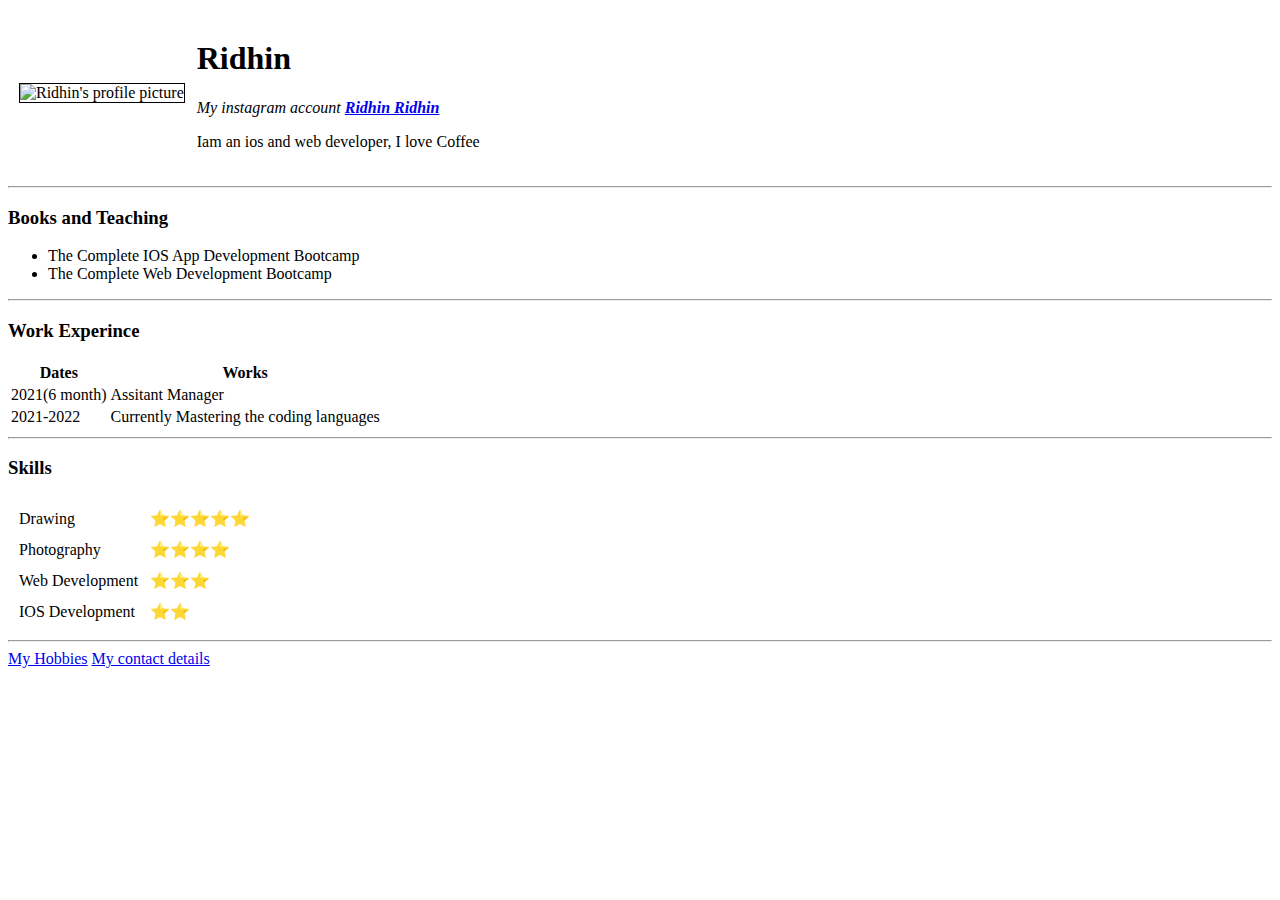
==== index.html @ 791aec98 "update index.html" ====
<!DOCTYPE html>
<html lang="en" dir="ltr">

<head>
  <meta charset="utf-8">
  <title>Ridhin's Personal Sites</title>
</head>

<body>
  <table cellspacing="10">
    <tr>
      <td> <img src="C:\Users\ridhin\Desktop\web development\images\ridhin.jpeg" width="200" heigth="50" border="1" alt="Ridhin's profile picture"></td>
      <td>
        <h1>Ridhin</h1>
        <p><em>My instagram account <strong> <a href="https://www.instagram.com/mr.t_h_a_l_l_i_p_o_l_i_/">Ridhin Ridhin</a></strong> </em></p>
        <p>Iam an ios and web developer, I love Coffee</p>
      </td>
    </tr>
  </table>
  <hr>
  <h3>Books and Teaching</h3>
  <ul>
    <li>The Complete IOS App Development Bootcamp</li>
    <li>The Complete Web Development Bootcamp</li>
  </ul>
  <hr>
  <h3>Work Experince</h3>
  <table>
    <thead>
      <tr>
        <th>Dates</th>
        <th>Works</th>
      </tr>
    </thead>
    <tbody>
      <tr>
        <td>2021(6 month)</td>
        <td>Assitant Manager</td>
      </tr>
      <tr>
        <td>2021-2022</td>
        <td>Currently Mastering the coding languages</td>
      </tr>
    </tbody>
  </table>
  <hr>
  <h3>Skills</h3>
  <table cellspacing="10">
    <tr>
      <td>Drawing</td>
      <td>⭐⭐⭐⭐⭐</td>
    </tr>
    <tr>
      <td>Photography</td>
      <td>⭐⭐⭐⭐</td>
    </tr>
    <tr>
      <td>Web Development</td>
      <td>⭐⭐⭐</td>
    </tr>
    <tr>
      <td>IOS Development</td>
      <td>⭐⭐</td>
    </tr>
  </table>
  <hr>
  <a href="hobbies.html">My Hobbies</a>
  <a href="contact.html">My contact details</a>
</body>

</html>
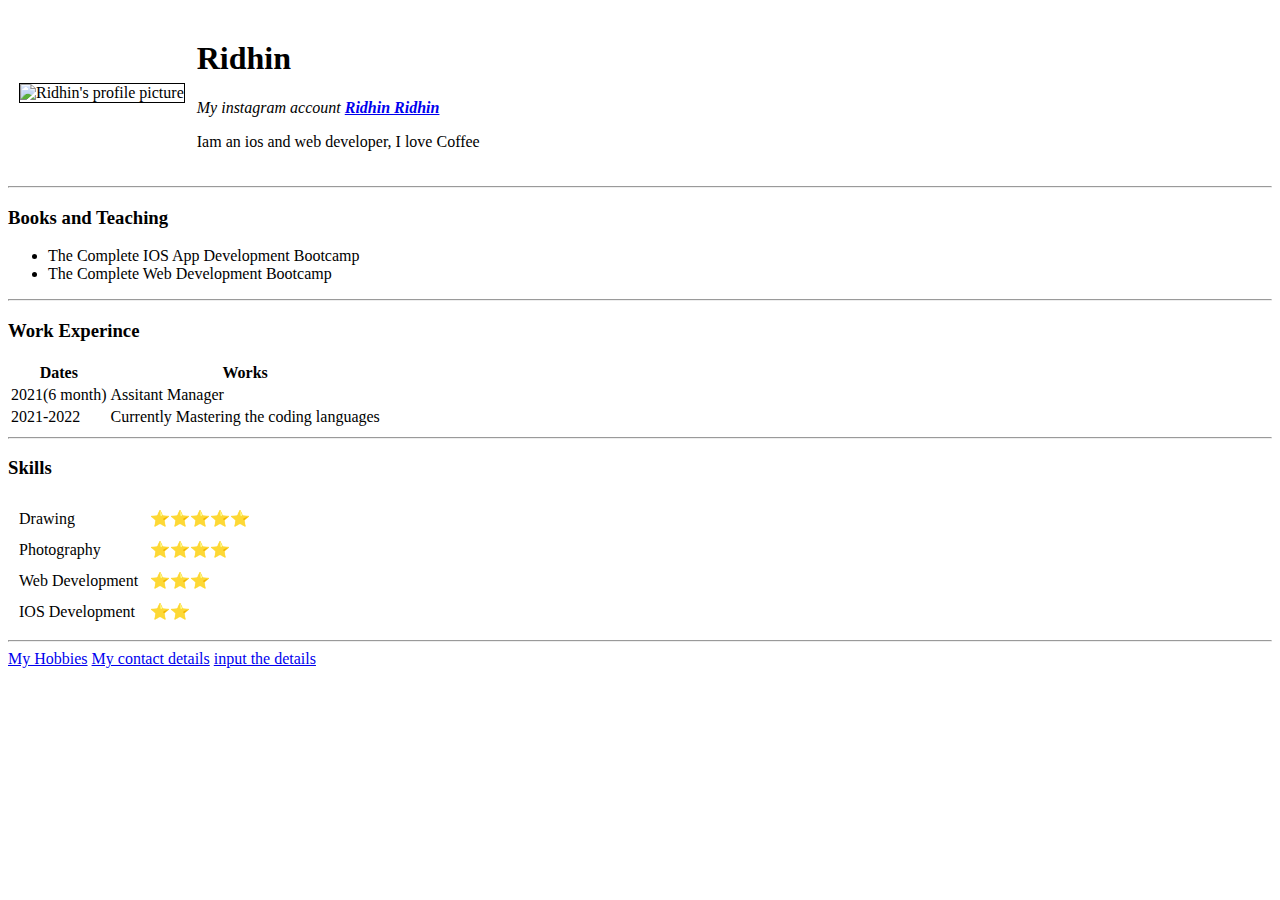
==== commit 0e16df30: "Add initial CV" ====
--- a/index.html
+++ b/index.html
@@ -66,6 +66,7 @@
   <hr>
   <a href="hobbies.html">My Hobbies</a>
   <a href="contact.html">My contact details</a>
+  <a href="inputs.html">input the details</a>
 </body>
 
 </html>
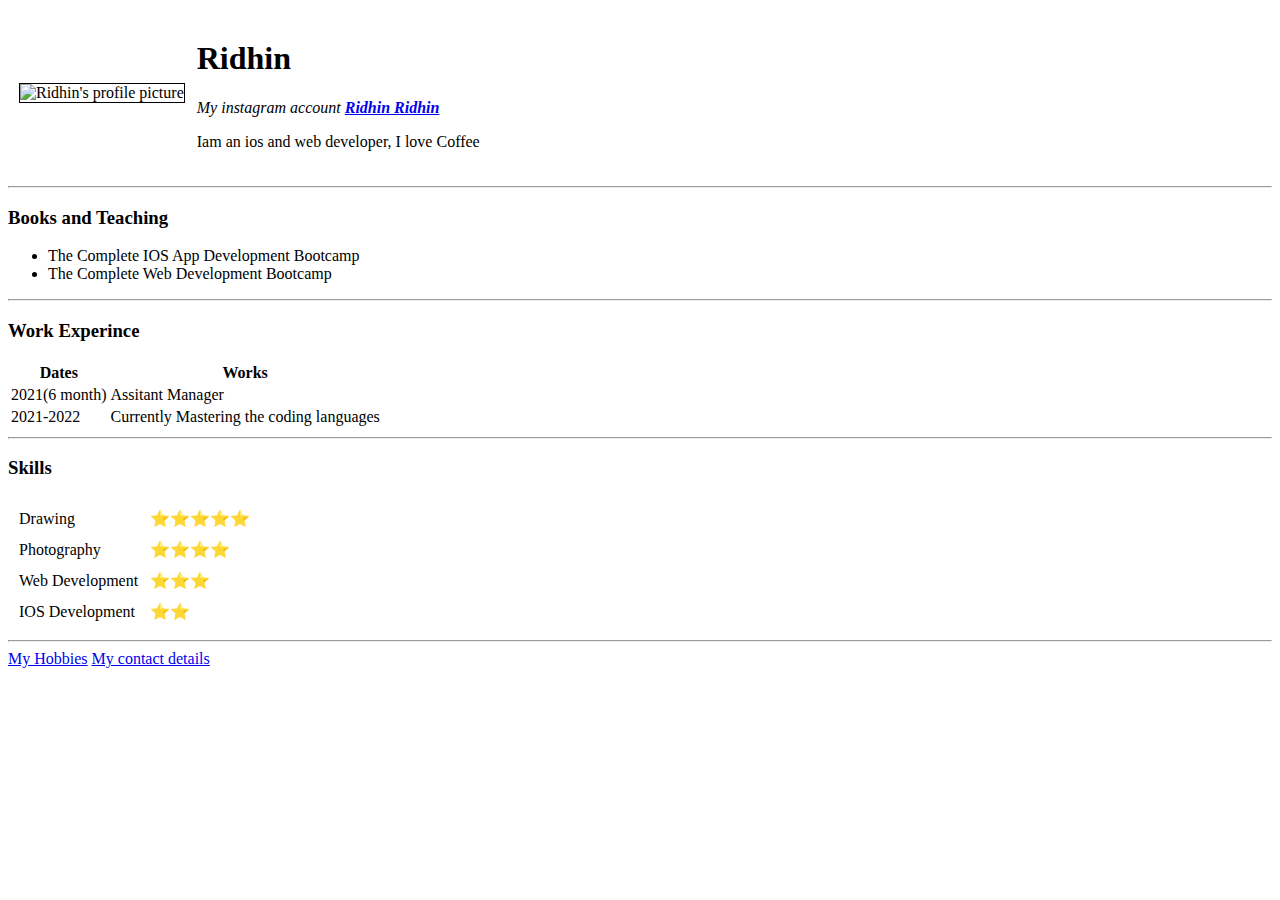
==== commit 6b0a3294: "Add to initial CV" ====
--- a/index.html
+++ b/index.html
@@ -9,7 +9,7 @@
 <body>
   <table cellspacing="10">
     <tr>
-      <td> <img src="C:\Users\ridhin\Desktop\web development\images\ridhin.jpeg" width="200" heigth="50" border="1" alt="Ridhin's profile picture"></td>
+      <td> <img src="C:\Users\ridhin\Desktop\web development\new project\HTML-personl Site\images" width="200" heigth="50" border="1" alt="Ridhin's profile picture"></td>
       <td>
         <h1>Ridhin</h1>
         <p><em>My instagram account <strong> <a href="https://www.instagram.com/mr.t_h_a_l_l_i_p_o_l_i_/">Ridhin Ridhin</a></strong> </em></p>
@@ -65,8 +65,8 @@
   </table>
   <hr>
   <a href="hobbies.html">My Hobbies</a>
-  <a href="contact.html">My contact details</a>
-  <a href="inputs.html">input the details</a>
+  <a href="My contact.html">My contact details</a>
+
 </body>
 
 </html>
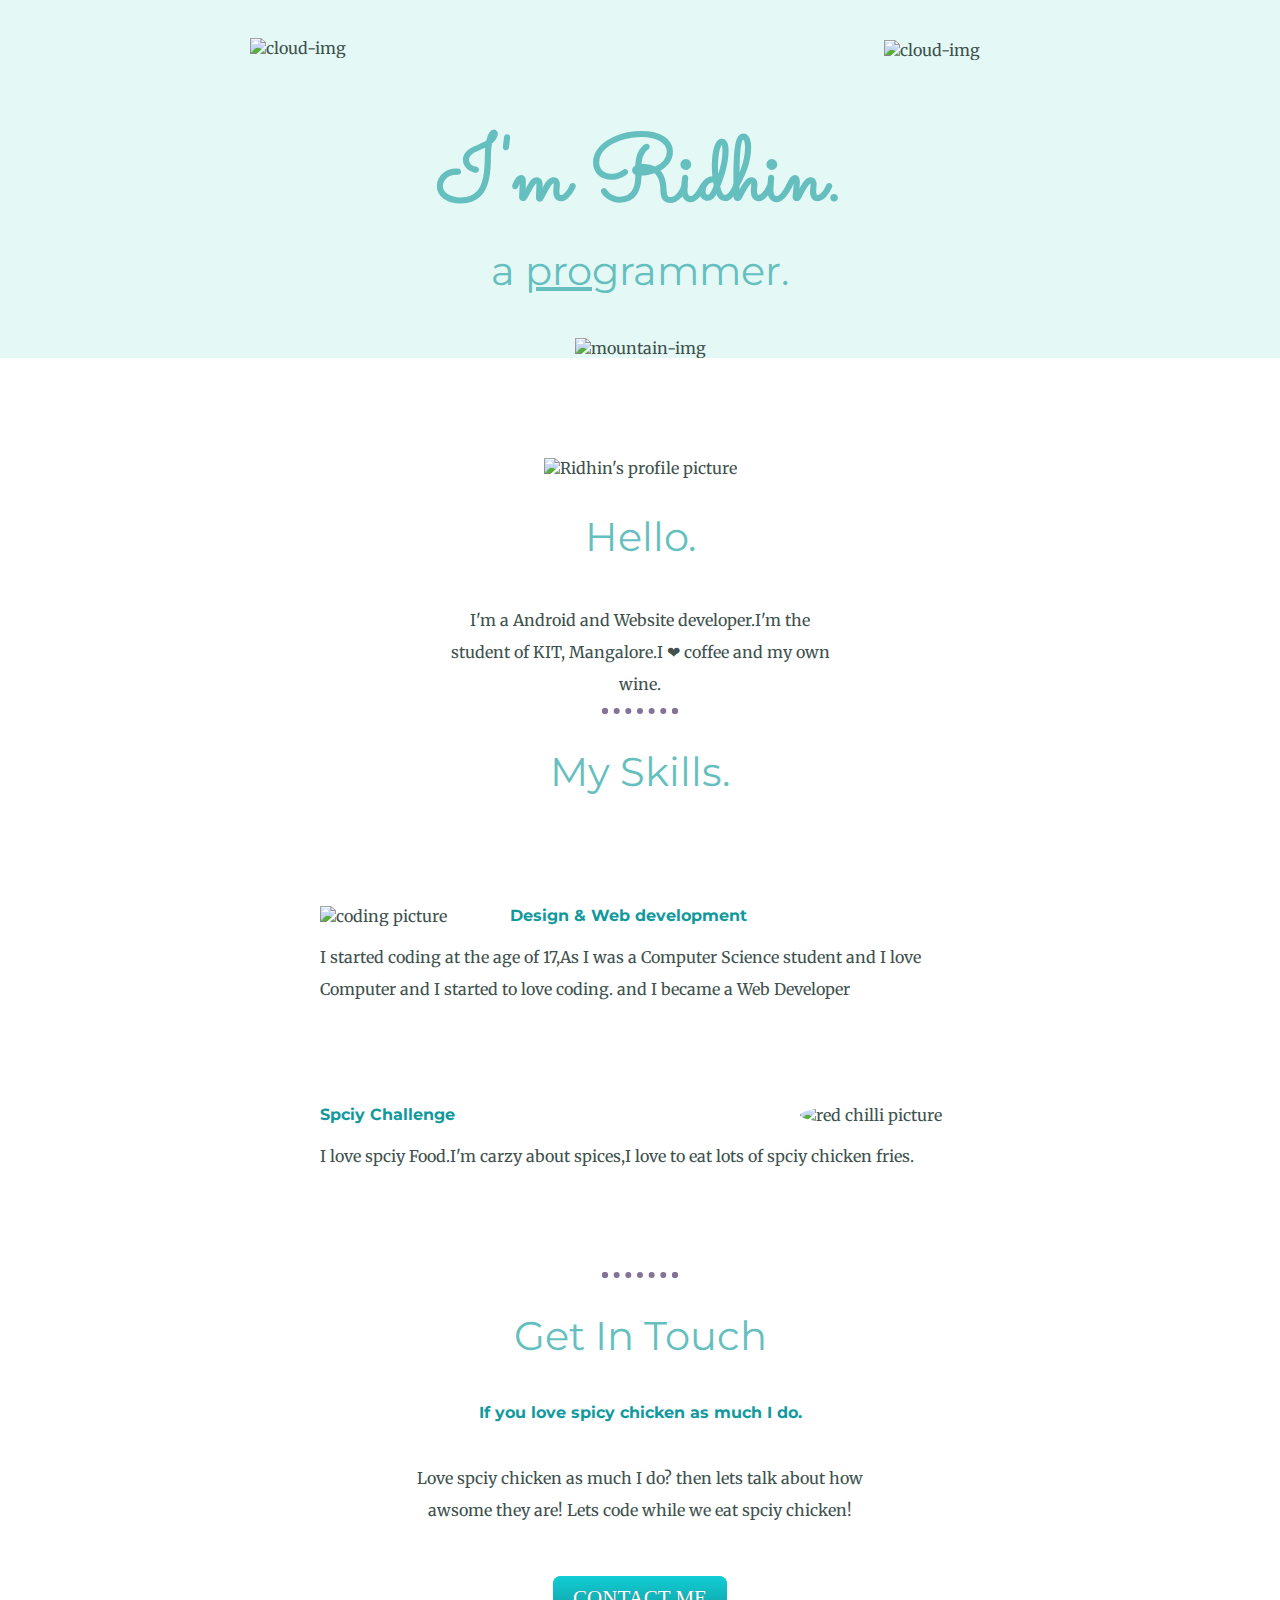
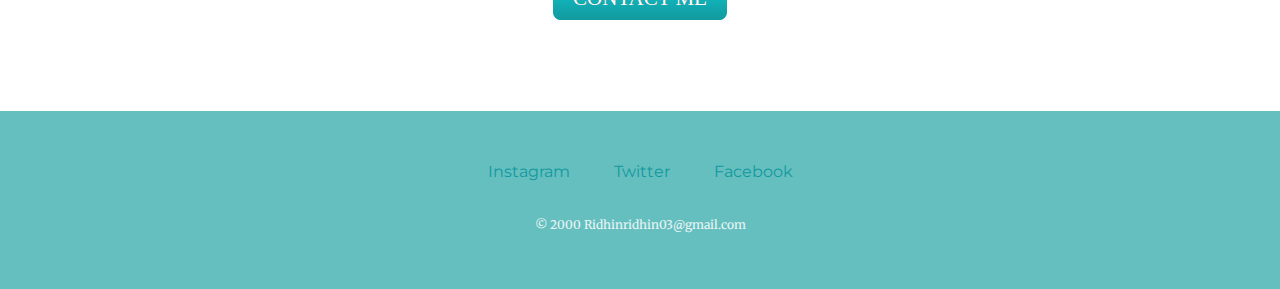
==== commit d58e6c05: "Update index.html" ====
--- a/index.html
+++ b/index.html
@@ -1,72 +1,59 @@
 <!DOCTYPE html>
 <html lang="en" dir="ltr">
+  <head>
+    <meta charset="utf-8">
+    <title>Ridhn</title>
+    <link rel="stylesheet" href="css/style.css">
+    <link rel="icon" href="favicon.ico">
+    <link rel="preconnect" href="https://fonts.googleapis.com">
+    <link rel="preconnect" href="https://fonts.gstatic.com" crossorigin>
+    <link href="https://fonts.googleapis.com/css2?family=Merriweather&family=Montserrat&family=Sacramento&display=swap" rel="stylesheet">
 
-<head>
-  <meta charset="utf-8">
-  <title>Ridhin's Personal Sites</title>
-</head>
+  </head>
+  <body>
+    <div class="top-container">
+      <img class="top-cloud"src="images/cloud.png" alt="cloud-img">
+      <h1>I'm Ridhin.</h1>
+      <h2>a <span class="pro">pro</span>grammer.</h2>
+      <img class="bottom-cloud"src="images/cloud.png" alt="cloud-img">
+      <img src="images/mountain.png" alt="mountain-img">
+    </div>
+    <div class="middle-container">
+      <div class="profile">
+        <img src="images/ridhin.png" width="350px" height="350px" alt="Ridhin's profile picture">
+        <h2>Hello.</h2>
+        <p class="intro">I'm a Android and Website developer.I'm the student of KIT, Mangalore.I ❤ coffee and my own wine.</p>
+      </div>
+      <hr>
+      <div class="skills">
+        <h2>My Skills.</h2>
+        <div class="skill-row">
+          <img class="coding" src="images/programming.png"  alt="coding picture">
+          <h3>Design & Web development </h3>
+          <p>I started coding at the age of 17,As I was a Computer Science student and I love Computer and I started to love coding. and I became a Web Developer</p>
+        </div>
+        <div class="skill-row">
+          <img class="chilli"src="images/red chilli.jpeg" alt="red chilli picture">
+          <h3>Spciy Challenge</h3>
+          <p>I love spciy Food.I'm carzy about spices,I love to eat lots of spciy chicken fries.</p>
+        </div>
+      </div>
+      <hr>
+      <div class="contact-me">
+        <h2>Get In Touch</h2>
+        <h3>If you love spicy chicken as much I do.</h3>
+        <p class="contact-message">Love spciy chicken as much I do? then lets talk about how awsome they are! Lets code while we eat spciy chicken!</p>
+        <a class="btn" href="mailto:Ridhinridhin03@gmail.com">CONTACT ME</a>
+      </div>
+    </div>
 
-<body>
-  <table cellspacing="10">
-    <tr>
-      <td> <img src="C:\Users\ridhin\Desktop\web development\new project\HTML-personl Site\images" width="200" heigth="50" border="1" alt="Ridhin's profile picture"></td>
-      <td>
-        <h1>Ridhin</h1>
-        <p><em>My instagram account <strong> <a href="https://www.instagram.com/mr.t_h_a_l_l_i_p_o_l_i_/">Ridhin Ridhin</a></strong> </em></p>
-        <p>Iam an ios and web developer, I love Coffee</p>
-      </td>
-    </tr>
-  </table>
-  <hr>
-  <h3>Books and Teaching</h3>
-  <ul>
-    <li>The Complete IOS App Development Bootcamp</li>
-    <li>The Complete Web Development Bootcamp</li>
-  </ul>
-  <hr>
-  <h3>Work Experince</h3>
-  <table>
-    <thead>
-      <tr>
-        <th>Dates</th>
-        <th>Works</th>
-      </tr>
-    </thead>
-    <tbody>
-      <tr>
-        <td>2021(6 month)</td>
-        <td>Assitant Manager</td>
-      </tr>
-      <tr>
-        <td>2021-2022</td>
-        <td>Currently Mastering the coding languages</td>
-      </tr>
-    </tbody>
-  </table>
-  <hr>
-  <h3>Skills</h3>
-  <table cellspacing="10">
-    <tr>
-      <td>Drawing</td>
-      <td>⭐⭐⭐⭐⭐</td>
-    </tr>
-    <tr>
-      <td>Photography</td>
-      <td>⭐⭐⭐⭐</td>
-    </tr>
-    <tr>
-      <td>Web Development</td>
-      <td>⭐⭐⭐</td>
-    </tr>
-    <tr>
-      <td>IOS Development</td>
-      <td>⭐⭐</td>
-    </tr>
-  </table>
-  <hr>
-  <a href="hobbies.html">My Hobbies</a>
-  <a href="My contact.html">My contact details</a>
 
-</body>
+    <div class="bottom-container">
+      <a class="insta" href="https://www.instagram.com/mr.t_h_a_l_l_i_p_o_l_i_/">Instagram</a>
+      <a class="twitter" href="https://twitter.com/RidhinRidhin03">Twitter</a>
+      <a class="facebook" href="https://www.facebook.com/ridhin.ridhin/">Facebook</a>
+      <p class="copyright">© 2000 Ridhinridhin03@gmail.com</p>
+    </div>
 
+  </body>
 </html>
--- a/css/style.css
+++ b/css/style.css
@@ -0,0 +1,137 @@
+body{
+  color: #40514E;
+  margin: 0;
+  text-align: center;
+  font-family: 'Merriweather', serif;
+}
+h1{
+  color: #66BFBF;
+  font-size: 5.625rem;
+  margin:50px auto 0 auto;
+  line-height: 0.7;
+  font-family: 'Sacramento', cursive;
+
+}
+hr{
+  border: dotted #827397 6px;
+  border-bottom: none;
+  width: 5%;
+}
+h2{
+  color: #66BFBF;
+  font-size: 2.5rem;
+  font-family: 'Montserrat', sans-serif;
+  font-weight: normal;
+  padding-bottom: 10px;
+}
+
+h3{
+  color: #11999E;
+  font-family: 'Montserrat', sans-serif;
+  font-size: 100%;
+}
+a{
+  color: #11999E;
+}
+.pro{
+  text-decoration: underline;
+}
+.intro{
+  width: 30%;
+  margin: auto;
+}
+.contact-message{
+  width: 40%;
+  margin: 40px auto 60px;
+}
+.top-container{
+  background-color: #E4F9F5;
+  position: relative;
+  padding-top: 100px;
+}
+p{
+  line-height: 2;
+}
+.skill-row{
+  width: 50%;
+  margin: 100px auto 100px auto;
+  text-align: left;
+}
+.coding{
+  width: 25%;
+  float: left;
+  margin-right: 30px;
+}
+.chilli{
+  width: 25%;
+  border-radius:50%;
+  float: right;
+  margin-left: 30px;
+}
+.btn {
+  background: #11cdd4;
+  background-image: -webkit-linear-gradient(top, #11cdd4, #11999e);
+  background-image: -moz-linear-gradient(top, #11cdd4, #11999e);
+  background-image: -ms-linear-gradient(top, #11cdd4, #11999e);
+  background-image: -o-linear-gradient(top, #11cdd4, #11999e);
+  background-image: linear-gradient(to bottom, #11cdd4, #11999e);
+  -webkit-border-radius: 8;
+  -moz-border-radius: 8;
+  border-radius: 8px;
+  text-shadow: 0px 0px 0px #666666;
+  font-family: Georgia;
+  color: #ffffff;
+  font-size: 21px;
+  padding: 10px 20px 10px 20px;
+  text-decoration: none;
+}
+
+.btn:hover {
+  background: #30e3cb;
+  background-image: -webkit-linear-gradient(top, #30e3cb, #30e3cb);
+  background-image: -moz-linear-gradient(top, #30e3cb, #30e3cb);
+  background-image: -ms-linear-gradient(top, #30e3cb, #30e3cb);
+  background-image: -o-linear-gradient(top, #30e3cb, #30e3cb);
+  background-image: linear-gradient(to bottom, #30e3cb, #30e3cb);
+  text-decoration: none;
+}
+
+.middle-container{
+  margin: 100px 0;
+}
+
+.bottom-container{
+  background-color: #66BFBF;
+  margin: 30px auto 0 auto;
+  padding: 50px 0 20px;
+}
+a{
+  color: #11999E;
+  font-family: 'Montserrat', sans-serif;
+  margin: 10px 20px;
+  text-decoration: none;
+}
+a:hover{
+  color: #EAF6F6;
+}
+.bottom-cloud{
+  position: absolute;
+  left: 250px;
+  bottom:300px;
+}
+.top-cloud{
+  position: absolute;
+  right: 300px;
+  top: 40px;
+}
+
+.red-chilli{
+  width: 350px;
+  height: 350px;
+  border-radius: 50%;
+}
+.copyright{
+  color: #EAF6F6;
+  font-size: 00.75rem;
+  padding: 20px 0;
+}
